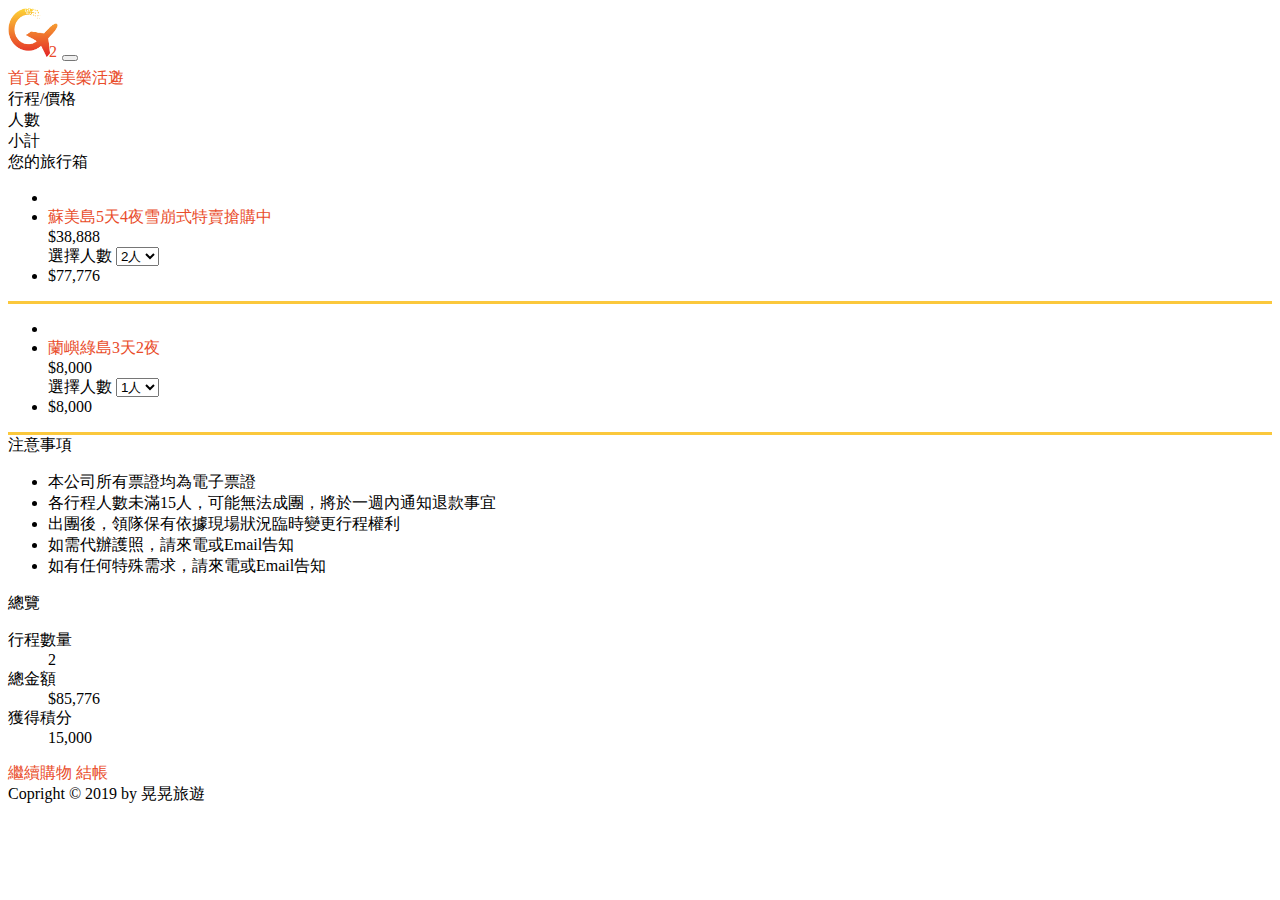
==== cart.html @ 3c71c1d7 "update" ====
<!DOCTYPE html>
<html lang="zh-hang=tw">

<head>
    <meta charset="UTF-8">
    <title>晃晃旅遊GoTour</title>
    <link rel="shortcut icon" href="img/logotitle.png">
    <meta name="viewport" content="width=device-width, initial-scale=1, shrink-to-fit=no">
    <meta name="description" content="晃晃旅遊GoTour" />
    <meta name="keywords" content="晃晃旅遊,晃晃旅遊GoTour,GoTour,晃晃,旅行,旅行社,海島之旅" />
    <meta property="og:title" content="晃晃旅遊GoTour" />
    <meta property="og:description" content="The Best Trip Ever" />
    <meta property="og:type" content="website">
    <meta property="og:url" content="http://www.GoTour.com">
    <meta property="og:image" content="img/logotitle.png" />
    <meta http-equiv="X-UA-Competible" content="IE-Edge" />
    <link rel="stylesheet" href="https://use.fontawesome.com/releases/v5.8.1/css/all.css" integrity="sha384-50oBUHEmvpQ+1lW4y57PTFmhCaXp0ML5d60M1M7uH2+nqUivzIebhndOJK28anvf" crossorigin="anonymous">
    <link rel="stylesheet" href="css/Bootstrap/bootstrap.css">
    <link rel="stylesheet" href="css/all.css">
</head>

<body>
    <nav class="navbar navbar-expand-md navbar-dark bg-dark sticky-top" id="mainNavbar">
        <div class="container">
            <a class="navbar-brand" href="home.html"><img src="img/logo2.png" alt="logo" width="50" height="50"></a>
            <a class="nav-item nav-link transform-scale ml-auto d-block d-md-none text-light cart active" href="cart.html">
                <i class="fas fa-shopping-cart fa-x"></i>
                <span class="badge badge-danger cartBadge">2</span>
            </a>
            <button class="navbar-toggler" type="button" data-toggle="collapse" data-target="#navbarNavAltMarkup" aria-controls="navbarNavAltMarkup" aria-expanded="false" aria-label="Toggle navigation" style="font-size: 1rem;">
                <span class="navbar-toggler-icon"></span>
            </button>
            <div class="collapse navbar-collapse" id="navbarNavAltMarkup">
                <div class="navbar-nav ml-auto">
                    <a class="nav-item nav-link transform-scale" href="home.html">首頁</a>
                    <a class="nav-item nav-link shake text-primary" href="samui.html">蘇美樂活遊
                    </a>
                    <a class="nav-item nav-link d-none d-md-block text-light transform-scale cart active" href="cart.html">
                        <i class="fas fa-shopping-cart" style="font-size: 1.5rem"></i>
                        <span class="badge badge-danger cartBadge">2</span>
                    </a>
                </div>
            </div>
        </div>
    </nav>
    <div class="main">
        <div class="container pt-3 ">
            <div class="text-center">
                <section class="py-2 bg-goTourYellow">
                    <div class="d-none d-md-block">
                        <div class="row d-flex align-items-center">
                            <div class="col-md-7">行程/價格</div>
                            <div class="col-md-2">人數</div>
                            <div class="col-md-2">小計</div>
                        </div>
                    </div>
                    <div class="p d-block d-md-none">您的旅行箱</div>
                </section>
                <section class="cartDetailBorder pt-3">
                    <ul class="row list-unstyled">
                        <li class="col-6 col-md-3">
                            <a class="d-block w-100 h-100 bg-img" href="samui.html" style="background-image: url(img/samui.jpg);"></a>
                        </li>
                        <li class="col-6 d-flex flex-column flex-md-row align-items-md-center">
                            <div class="col-md-8">
                                <div>
                                    <a href="samui.html">蘇美島5天4夜雪崩式特賣<span class="badge badge-danger rounded-pill">搶購中</span>
                                    </a>
                                </div>
                                <div class="pt-2">
                                    $38,888
                                </div>
                            </div>
                            <div class="col-md-4">
                                <div class="form-group pt-3">
                                    <label for="personNumber" class="sr-only">選擇人數</label>
                                    <select class="form-control" id="personNumber">
                                        <option value="1">1人</option>
                                        <option value="2" selected>2人</option>
                                        <option value="3">3人</option>
                                        <option value="4">4人</option>
                                        <option value="5">5人</option>
                                    </select>
                                </div>
                            </div>
                        </li>
                        <li class="col-md-3 d-flex align-items-md-center phonePriceBorder mt-3 py-3 mt-md-0 py-md-0">
                            <div class="col-10 col-md-8 d-flex justify-content-end justify-content-md-center">$77,776</div>
                            <div class="col-2 col-md-4">
                                <div class="delet transform-scale" data-target="#d-1">
                                    <i class="far fa-trash-alt"></i>
                                </div>
                            </div>
                        </li>
                    </ul>
                </section>
                <section class="cartDetailBorder pt-3">
                    <ul class="row list-unstyled">
                        <li class="col-6 col-md-3">
                            <a class="d-block w-100 h-100 bg-img" href="#" style="background-image: url(img/Orchidisland.jpg);">
                            </a>
                        </li>
                        <li class="col-6 d-flex flex-column flex-md-row align-items-md-center">
                            <div class="col-md-8">
                                <div>
                                    <a href="samui.html">蘭嶼綠島3天2夜</a>
                                </div>
                                <div class="pt-2">
                                    $8,000
                                </div>
                            </div>
                            <div class="col-md-4">
                                <div class="form-group pt-3">
                                    <label for="personNumber" class="sr-only">選擇人數</label>
                                    <select class="form-control" id="personNumber">
                                        <option value="1" selected>1人</option>
                                        <option value="2">2人</option>
                                        <option value="3">3人</option>
                                        <option value="4">4人</option>
                                        <option value="5">5人</option>
                                    </select>
                                </div>
                            </div>
                        </li>
                        <li class="col-md-3 d-flex align-items-md-center phonePriceBorder mt-3 py-3 mt-md-0 py-md-0">
                            <div class="col-10 col-md-8 d-flex justify-content-end justify-content-md-center">$8,000</div>
                            <div class="col-2 col-md-4">
                                <div class="delet hidden-xs transform-scale" data-target="#d-2">
                                    <i class="far fa-trash-alt"></i>
                                </div>
                            </div>
                        </li>
                    </ul>
                </section>
            </div>
            <div class="my-3">
                <div class="form-row">
                    <div class="col-md-8">
                        <div class="text-center">注意事項</div>
                        <div>
                            <ul>
                                <li>本公司所有票證均為電子票證</li>
                                <li>各行程人數未滿15人，可能無法成團，將於一週內通知退款事宜</li>
                                <li>出團後，領隊保有依據現場狀況臨時變更行程權利</li>
                                <li>如需代辦護照，請來電或Email告知</li>
                                <li>如有任何特殊需求，請來電或Email告知</li>
                            </ul>
                        </div>
                    </div>
                    <div class="col-md-4">
                        <div class="bg-goTourYellow text-center mb-3">總覽</div>
                        <dl class="row">
                            <dt class="col-7">行程數量</dt>
                            <dd class="col-5 text-danger text-right">2</dd>
                            <dt class="col-7">總金額</dt>
                            <dd class="col-5 text-danger text-right">$85,776</dd>
                            <dt class="col-7">獲得積分</dt>
                            <dd class="col-5 text-danger text-right">15,000</dd>
                        </dl>
                        <div class="text-right">
                            <a href="home.html" role="button" class="btn btn-secondary btn-sm">繼續購物</a>
                            <a href="checkout-1.html" role="button" class="btn btn-goTourOrange btn-sm">結帳</a>
                        </div>
                    </div>
                </div>
            </div>
        </div>
    </div>
    <footer class="bg-light d-flex flex-column justify-content-center align-items-center" style="min-height: 100px;">
        <div class="p">
            Copright © 2019 by 晃晃旅遊
        </div>
        <div class="h6">
            <span><a href="#"><i class="fab fa-facebook"></i></a></span>
            <span><a href="#"><i class="fab fa-twitter-square"></i></a></span>
            <span><a href="#"><i class="fab fa-instagram"></i></a></span>
        </div>
    </footer>
    <script src="https://code.jquery.com/jquery-3.3.1.slim.min.js" integrity="sha384-q8i/X+965DzO0rT7abK41JStQIAqVgRVzpbzo5smXKp4YfRvH+8abtTE1Pi6jizo" crossorigin="anonymous"></script>
    <script src="https://cdnjs.cloudflare.com/ajax/libs/popper.js/1.14.7/umd/popper.min.js" integrity="sha384-UO2eT0CpHqdSJQ6hJty5KVphtPhzWj9WO1clHTMGa3JDZwrnQq4sF86dIHNDz0W1" crossorigin="anonymous"></script>
    <script src="https://stackpath.bootstrapcdn.com/bootstrap/4.3.1/js/bootstrap.min.js" integrity="sha384-JjSmVgyd0p3pXB1rRibZUAYoIIy6OrQ6VrjIEaFf/nJGzIxFDsf4x0xIM+B07jRM" crossorigin="anonymous"></script>
    <script src="JS/js.js"></script>
</body>

</html>
---- css/all.css ----
@charset "UTF-8";
.bg-img {
  background-position: center center;
  background-size: cover; }

.h2-xs::before, .h2-xs::after {
  content: "";
  position: absolute;
  top: 1.25rem;
  -webkit-transform: translateY(50%);
  -ms-transform: translateY(50%);
  transform: translateY(50%);
  height: 5px;
  width: 4rem;
  background-color: #fff; }

* {
  -webkit-box-sizing: border-box;
  box-sizing: border-box; }

a {
  text-decoration: none;
  color: #e94c2a; }
  a:hover {
    text-decoration: none; }

.btn-border {
  border-radius: 0;
  border-width: 3px; }

@-webkit-keyframes twinkling {
  0% {
    opacity: 0; }
  30% {
    opacity: 1; }
  100% {
    opacity: 0; } }

@keyframes twinkling {
  0% {
    opacity: 0; }
  30% {
    opacity: 1; }
  100% {
    opacity: 0; } }

@-webkit-keyframes shake {
  0% {
    -webkit-transform: rotate(0);
    transform: rotate(0); }
  12% {
    -webkit-transform: rotate(10deg);
    transform: rotate(10deg); }
  24% {
    -webkit-transform: rotate(-10deg);
    transform: rotate(-10deg); }
  36% {
    -webkit-transform: rotate(10deg);
    transform: rotate(10deg); }
  48% {
    -webkit-transform: rotate(-10deg);
    transform: rotate(-10deg); }
  60% {
    -webkit-transform: rotate(0);
    transform: rotate(0); } }

@keyframes shake {
  0% {
    -webkit-transform: rotate(0);
    transform: rotate(0); }
  12% {
    -webkit-transform: rotate(10deg);
    transform: rotate(10deg); }
  24% {
    -webkit-transform: rotate(-10deg);
    transform: rotate(-10deg); }
  36% {
    -webkit-transform: rotate(10deg);
    transform: rotate(10deg); }
  48% {
    -webkit-transform: rotate(-10deg);
    transform: rotate(-10deg); }
  60% {
    -webkit-transform: rotate(0);
    transform: rotate(0); } }

@-webkit-keyframes jump {
  0% {
    top: 20px; }
  50% {
    top: 10px; }
  100% {
    top: 20px; } }

@keyframes jump {
  0% {
    top: 20px; }
  50% {
    top: 10px; }
  100% {
    top: 20px; } }

.hide-left {
  opacity: 0;
  -webkit-transform: translateX(-50px);
  -ms-transform: translateX(-50px);
  transform: translateX(-50px);
  -webkit-transition: all 3s;
  -o-transition: all 3s;
  transition: all 3s; }
  .hide-left.slide-right {
    opacity: 1;
    -webkit-transform: translateX(0);
    -ms-transform: translateX(0);
    transform: translateX(0); }

.hide-right {
  opacity: 0;
  -webkit-transform: translateX(50px);
  -ms-transform: translateX(50px);
  transform: translateX(50px);
  -webkit-transition: all 4s;
  -o-transition: all 4s;
  transition: all 4s; }
  .hide-right.slide-left {
    opacity: 1;
    -webkit-transform: translateX(0);
    -ms-transform: translateX(0);
    transform: translateX(0); }

.hide-top {
  opacity: 0;
  -webkit-transform: translateY(-50px);
  -ms-transform: translateY(-50px);
  transform: translateY(-50px);
  -webkit-transition: all 4s;
  -o-transition: all 4s;
  transition: all 4s; }
  .hide-top.slide-down {
    opacity: 1;
    -webkit-transform: translateY(0);
    -ms-transform: translateY(0);
    transform: translateY(0); }

.transform-scale {
  -webkit-transition: all ease-in, 500ms;
  -o-transition: all ease-in, 500ms;
  transition: all ease-in, 500ms; }
  .transform-scale:hover {
    -webkit-transform: scale(1.1);
    -ms-transform: scale(1.1);
    transform: scale(1.1); }
  @media only screen and (max-width: 767px) {
    .transform-scale:hover {
      -webkit-transform: scale(1);
      -ms-transform: scale(1);
      transform: scale(1); } }

.rel {
  position: relative; }

.abs {
  position: absolute; }

.text-sm {
  font-size: .8rem; }

@media only screen and (max-width: 767px) {
  .text-md-black {
    color: #000 !important; } }

#mainNavbar {
  -webkit-transition: all .4s ease-in-out;
  -o-transition: all .4s ease-in-out;
  transition: all .4s ease-in-out; }
  #mainNavbar.navbarFloat {
    border-top: 5px solid #3C3C3C;
    padding: 5px 8px;
    -webkit-box-shadow: 0px 5px 15px rgba(60, 60, 60, 0.7);
    box-shadow: 0px 5px 15px rgba(60, 60, 60, 0.7);
    opacity: .95; }

.shake {
  -webkit-animation-name: shake;
  animation-name: shake;
  -webkit-animation-duration: 3s;
  animation-duration: 3s;
  -webkit-animation-delay: 0s;
  animation-delay: 0s;
  -webkit-animation-timing-function: linear;
  animation-timing-function: linear;
  -webkit-animation-iteration-count: infinite;
  animation-iteration-count: infinite; }
  @media only screen and (max-width: 767px) {
    .shake {
      -webkit-animation-name: none;
      animation-name: none; } }

.cart {
  position: relative; }

.cartBadge {
  position: absolute;
  top: -1px;
  right: 5px; }

.main {
  min-height: calc(100vh - (90.9px + 100px + 24px)); }

.homeBg {
  background-image: url(../img/ibrahim-mohamed-1357312-unsplash.jpg);
  background-position: bottom center;
  background-size: cover;
  background-attachment: fixed; }

.carouselImg {
  height: 500px; }

.brandHide {
  visibility: visible;
  opacity: 0;
  -webkit-transform: matrix3d(0.0002, 0, 0, 0, 0, 0.0002, 0, 0, 0, 0, 1, 0, 0, 0, 0, 1);
  transform: matrix3d(0.0002, 0, 0, 0, 0, 0.0002, 0, 0, 0, 0, 1, 0, 0, 0, 0, 1); }
  .brandHide.brandShow {
    opacity: 1;
    -webkit-transform: matrix3d(1, 0, 0, 0, 0, 1, 0, 0, 0, 0, 1, 0, 0, 0, 0, 1);
    transform: matrix3d(1, 0, 0, 0, 0, 1, 0, 0, 0, 0, 1, 0, 0, 0, 0, 1);
    -webkit-transition: opacity 0.6s cubic-bezier(0.5, 0, 0, 1) 0.4s, -webkit-transform 0.6s cubic-bezier(0.5, 0, 0, 1) 0.4s;
    transition: opacity 0.6s cubic-bezier(0.5, 0, 0, 1) 0.4s, -webkit-transform 0.6s cubic-bezier(0.5, 0, 0, 1) 0.4s;
    -o-transition: opacity 0.6s cubic-bezier(0.5, 0, 0, 1) 0.4s, transform 0.6s cubic-bezier(0.5, 0, 0, 1) 0.4s;
    transition: opacity 0.6s cubic-bezier(0.5, 0, 0, 1) 0.4s, transform 0.6s cubic-bezier(0.5, 0, 0, 1) 0.4s;
    transition: opacity 0.6s cubic-bezier(0.5, 0, 0, 1) 0.4s, transform 0.6s cubic-bezier(0.5, 0, 0, 1) 0.4s, -webkit-transform 0.6s cubic-bezier(0.5, 0, 0, 1) 0.4s; }

.brandBody {
  color: #737373;
  background-color: #f5f5f5; }

.brandCardHover:hover .brandImg {
  background-color: #fff;
  opacity: .9; }

.brandCardHover:hover .brandBody {
  opacity: .9; }

.sectionBrand {
  padding-top: 100px;
  padding-bottom: 100px; }
  .sectionBrand .brandItemTItle {
    font-weight: bold; }

.likeIcon {
  top: 20px;
  right: 20px;
  color: pink; }
  .likeIcon.likeIconLiked {
    font-weight: bold;
    -webkit-animation-name: jump;
    animation-name: jump;
    -webkit-animation-duration: .2s;
    animation-duration: .2s; }

.arrowUp {
  position: fixed;
  right: 0;
  bottom: 10%;
  z-index: 100;
  width: 45px;
  height: 72px;
  padding: 24px 15px;
  background: rgba(51, 51, 51, 0.7);
  cursor: pointer; }

html,
.fullsize {
  height: 100vh; }

.pb-s {
  padding-bottom: 10px; }

.fullsize {
  background-image: url("../img/nattu-adnan-1150339-unsplash.jpg");
  background-position: center center;
  background-size: cover; }

.headArea {
  position: relative;
  max-height: 20vh; }
  @media only screen and (max-width: 767px) {
    .headArea {
      max-height: none; } }

.btnEnter {
  position: absolute;
  right: 0;
  bottom: 24px; }
  @media only screen and (max-width: 767px) {
    .btnEnter {
      position: relative;
      bottom: 0;
      padding-top: 24px; } }
  .btnEnter .arrow {
    -webkit-animation-name: twinkling;
    animation-name: twinkling;
    -webkit-animation-duration: 2s;
    animation-duration: 2s;
    -webkit-animation-delay: 0s;
    animation-delay: 0s;
    -webkit-animation-timing-function: linear;
    animation-timing-function: linear;
    -webkit-animation-iteration-count: infinite;
    animation-iteration-count: infinite; }

.welcomePageImg-1 {
  background-image: url("../img/cristian-palmer-481519-unsplash.jpg");
  background-position: center center;
  background-size: cover;
  min-height: 15vh; }

.welcomePageImg-2 {
  background-image: url("../img/jcob-nasyr-1389829-unsplash.jpg");
  background-position: center center;
  background-size: cover;
  min-height: 15vh; }

.welcomePageImg-3 {
  background-image: url("../img/alessandra-caretto-620159-unsplash.jpg");
  background-position: center center;
  background-size: cover;
  min-height: 10vh; }

.welcomePageImg-4 {
  background-image: url("../img/james-connolly-363041-unsplash.jpg");
  background-position: center center;
  background-size: cover; }

.welcomePageImg-5 {
  background-image: url("../img/toa-heftiba-270794-unsplash.jpg");
  background-position: center center;
  background-size: cover;
  min-height: 20vh; }
  @media only screen and (max-width: 767px) {
    .welcomePageImg-5 {
      max-height: 25vh; } }

.welcomePageImg-6 {
  background-image: url("../img/sean-o-406693-unsplash.jpg");
  background-position: center center;
  background-size: cover;
  min-height: 20vh; }
  @media only screen and (max-width: 767px) {
    .welcomePageImg-6 {
      max-height: 25vh; } }

.tourStamp {
  position: absolute;
  bottom: -20px;
  right: -20px;
  -webkit-transform: translate(0, 0);
  -ms-transform: translate(0, 0);
  transform: translate(0, 0);
  opacity: 0;
  -webkit-transition: opacity 8s, -webkit-transform .5s;
  transition: opacity 8s, -webkit-transform .5s;
  -o-transition: opacity 8s, transform .5s;
  transition: opacity 8s, transform .5s;
  transition: opacity 8s, transform .5s, -webkit-transform .5s; }
  .tourStamp.show {
    opacity: 1; }
  .tourStamp:hover {
    -webkit-transform: translate(-5px, -5px);
    -ms-transform: translate(-5px, -5px);
    transform: translate(-5px, -5px); }

.box-shadow {
  border: 0;
  -webkit-transition: all .3s;
  -o-transition: all .3s;
  transition: all .3s; }
  .box-shadow:hover {
    border: 10px solid #fff; }
    @media only screen and (max-width: 767px) {
      .box-shadow:hover {
        border: 0; } }

.samuiBg {
  background-image: url(../img/jcob-nasyr-1389829-unsplash.jpg);
  background-attachment: fixed;
  height: 100%;
  font-weight: bold;
  font-family: 'cwTeXYen', 'Indie Flower', cursive, serif; }

.subTitleV-center {
  height: 127.2px;
  line-height: 127.2px; }
  @media only screen and (max-width: 767px) {
    .subTitleV-center {
      height: auto;
      line-height: 1rem; } }

.samuiCardRight .samuiTextLeft {
  left: -300px;
  top: 15%; }

.samuiCardLeft .samuiTextRight {
  right: -300px;
  top: 15%; }

.border-bottom-3 {
  border-bottom: 3px solid; }

.cartDetailBorder {
  border-bottom: 3px solid #fbc83c; }
  @media only screen and (max-width: 767px) {
    .cartDetailBorder {
      border: 0; } }

@media only screen and (max-width: 767px) {
  .phonePriceBorder {
    border-top: 1px solid #dee2e6;
    border-bottom: 3px solid #fbc83c; } }

.delet {
  cursor: pointer; }

.checkoutLine {
  position: relative;
  width: 50%;
  height: 3px;
  left: 25%;
  background-color: #fbc83c; }

.checkoutCircle {
  position: absolute;
  width: 1rem;
  height: 1rem;
  border-radius: 50%;
  background-color: #EAF0ED;
  border: 3px solid #fbc83c;
  -webkit-transform: translate(-50%, -50%);
  -ms-transform: translate(-50%, -50%);
  transform: translate(-50%, -50%);
  color: #ced4da; }
  .checkoutCircle.checkoutStep1 {
    left: 0; }
    .checkoutCircle.checkoutStep1::before {
      content: "基本資料";
      position: absolute;
      width: 4rem;
      -webkit-transform: translate(-37.5%, 50%);
      -ms-transform: translate(-37.5%, 50%);
      transform: translate(-37.5%, 50%); }
      @media only screen and (max-width: 767px) {
        .checkoutCircle.checkoutStep1::before {
          display: none; } }
  .checkoutCircle.checkoutStep2 {
    left: 50%; }
    .checkoutCircle.checkoutStep2::before {
      content: "付款資料";
      position: absolute;
      width: 4rem;
      -webkit-transform: translate(-37.5%, 50%);
      -ms-transform: translate(-37.5%, 50%);
      transform: translate(-37.5%, 50%); }
      @media only screen and (max-width: 767px) {
        .checkoutCircle.checkoutStep2::before {
          display: none; } }
  .checkoutCircle.checkoutStep3 {
    left: 100%; }
    .checkoutCircle.checkoutStep3::before {
      content: "完成";
      position: absolute;
      width: 2rem;
      -webkit-transform: translate(-25%, 50%);
      -ms-transform: translate(-25%, 50%);
      transform: translate(-25%, 50%); }
      @media only screen and (max-width: 767px) {
        .checkoutCircle.checkoutStep3::before {
          display: none; } }

.onStep {
  width: .5rem;
  height: .5rem;
  color: #212529; }
  .onStep::before {
    -webkit-transform: translate(-47%, 25%) !important;
    -ms-transform: translate(-47%, 25%) !important;
    transform: translate(-47%, 25%) !important; }

.doneStep {
  background-color: #fbc83c; }

.checkout3Bg {
  background-image: url(../img/franciele-cunha-596987-unsplash.jpg);
  height: calc(100vh - 358px);
  width: auto;
  background-position: bottom left;
  background-size: cover; }

.h2-xs {
  position: relative; }
  .h2-xs::before {
    left: -4.5rem; }
  .h2-xs::after {
    right: -4.5rem; }
  @media only screen and (max-width: 767px) {
    .h2-xs::before {
      left: -2.5rem;
      width: 2rem; }
    .h2-xs::after {
      right: -2.5rem;
      width: 2rem; } }
  @media (max-width: 360px) {
    .h2-xs {
      font-size: 2rem; }
      .h2-xs::before {
        height: 3px;
        top: 1rem;
        -webkit-transform: translateY(50%);
        -ms-transform: translateY(50%);
        transform: translateY(50%); }
      .h2-xs::after {
        height: 3px;
        top: 1rem;
        -webkit-transform: translateY(50%);
        -ms-transform: translateY(50%);
        transform: translateY(50%); } }
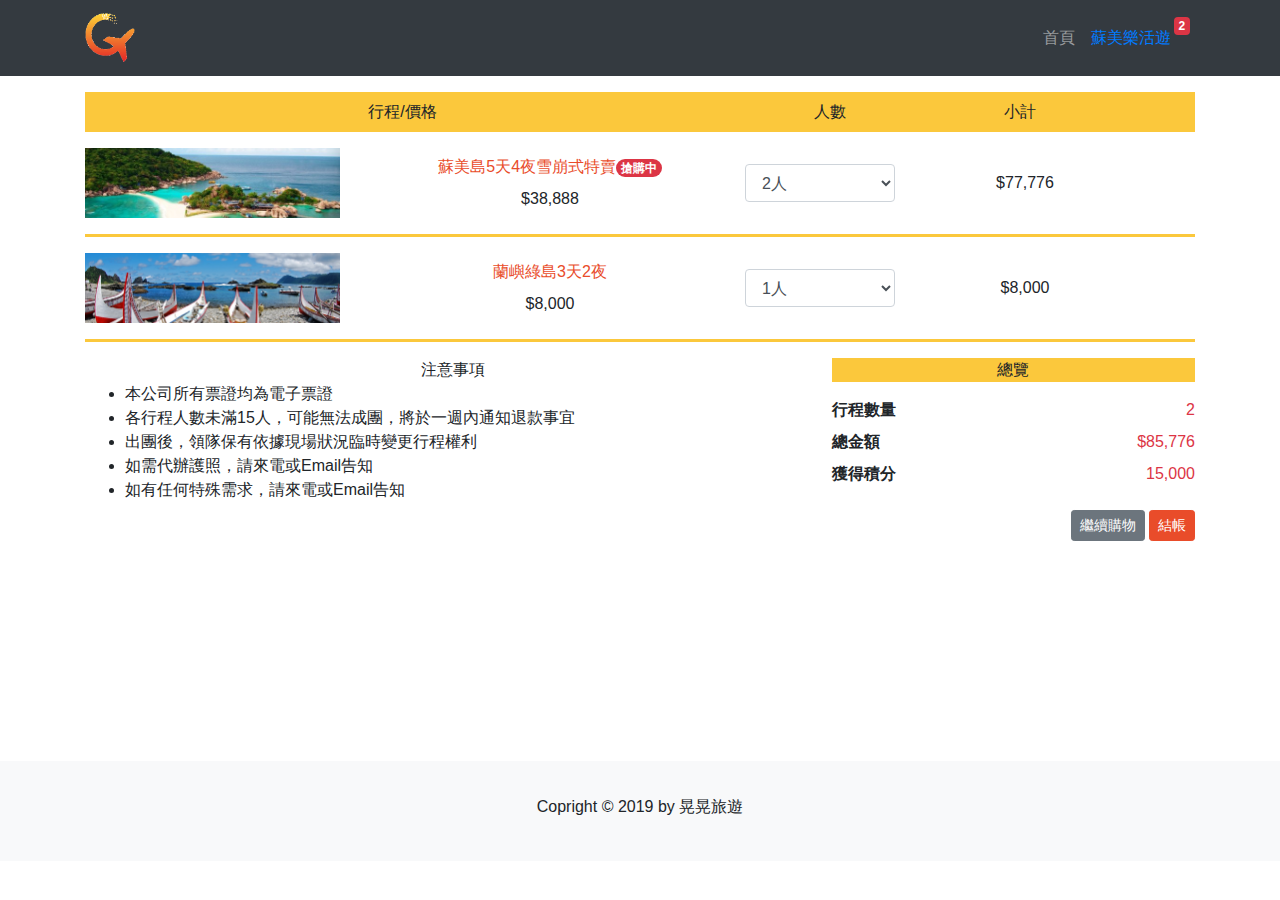
==== commit 303c88c3: "update6" ====
--- a/cart.html
+++ b/cart.html
@@ -15,7 +15,7 @@
     <meta property="og:image" content="img/logotitle.png" />
     <meta http-equiv="X-UA-Competible" content="IE-Edge" />
     <link rel="stylesheet" href="https://use.fontawesome.com/releases/v5.8.1/css/all.css" integrity="sha384-50oBUHEmvpQ+1lW4y57PTFmhCaXp0ML5d60M1M7uH2+nqUivzIebhndOJK28anvf" crossorigin="anonymous">
-    <link rel="stylesheet" href="css/Bootstrap/bootstrap.css">
+    <link rel="stylesheet" href="css/bootstrap/bootstrap.css">
     <link rel="stylesheet" href="css/all.css">
 </head>
 
